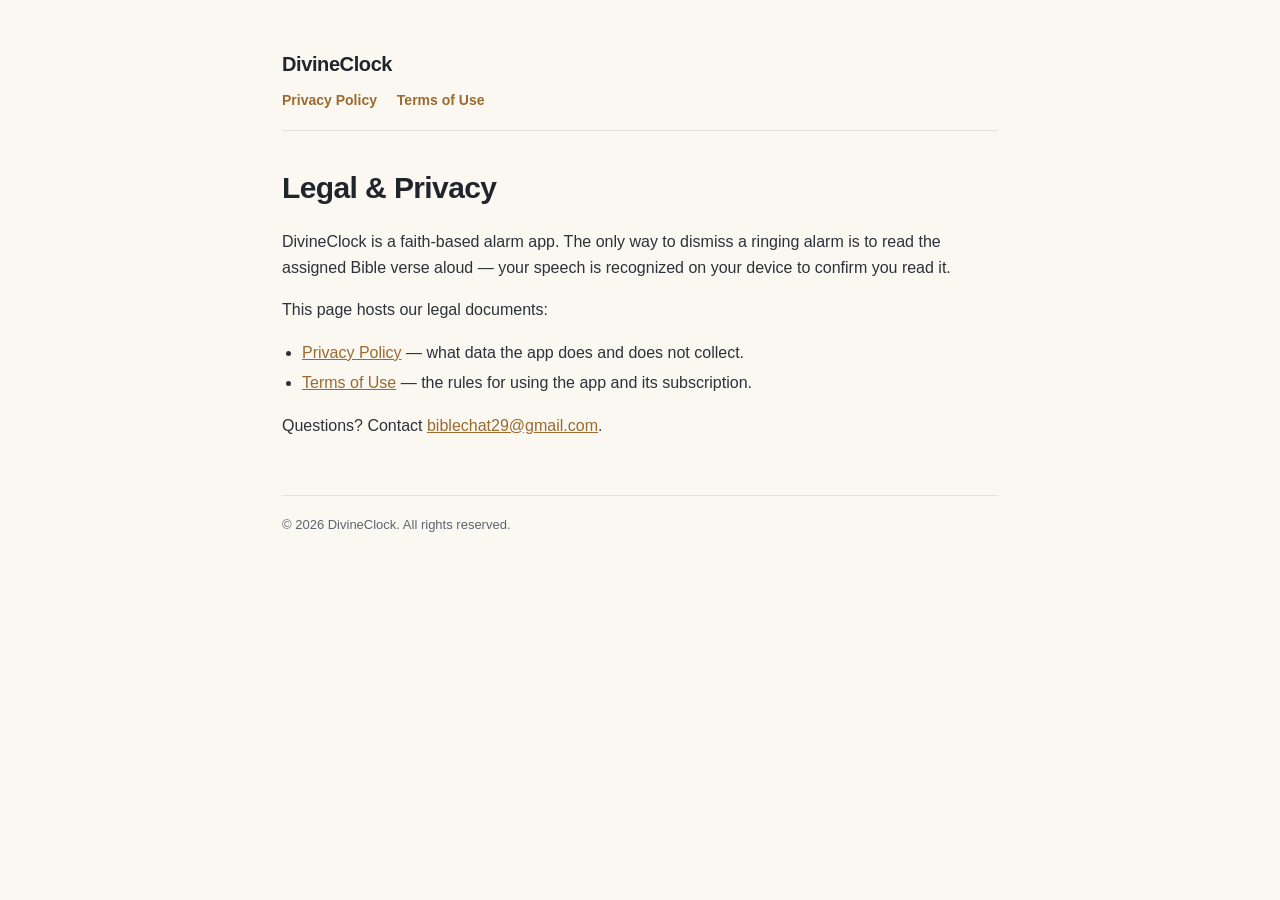
==== index.html @ ef39e465 "Add DivineClock privacy policy and terms of use (GitHub Pages) Co-Authored-By: Claude Opus 4.8 <nore" ====
<!DOCTYPE html>
<html lang="en">
<head>
<meta charset="utf-8">
<meta name="viewport" content="width=device-width, initial-scale=1">
<title>DivineClock — Legal</title>
<link rel="stylesheet" href="style.css">
</head>
<body>
<div class="wrap">
  <header class="site">
    <div class="brand">DivineClock</div>
    <nav>
      <a href="privacy.html">Privacy Policy</a>
      <a href="terms.html">Terms of Use</a>
    </nav>
  </header>

  <h1>Legal &amp; Privacy</h1>
  <p>DivineClock is a faith-based alarm app. The only way to dismiss a ringing
  alarm is to read the assigned Bible verse aloud — your speech is recognized
  on your device to confirm you read it.</p>

  <p>This page hosts our legal documents:</p>
  <ul>
    <li><a href="privacy.html">Privacy Policy</a> — what data the app does and does not collect.</li>
    <li><a href="terms.html">Terms of Use</a> — the rules for using the app and its subscription.</li>
  </ul>

  <p>Questions? Contact <a href="mailto:biblechat29@gmail.com">biblechat29@gmail.com</a>.</p>

  <footer class="site">© 2026 DivineClock. All rights reserved.</footer>
</div>
</body>
</html>
---- style.css ----
:root {
  --ink: #20242b;
  --mute: #5d6470;
  --brass: #9a6a2f;
  --line: #e6e1d8;
  --paper: #fbf8f2;
}
* { box-sizing: border-box; }
body {
  margin: 0;
  background: var(--paper);
  color: var(--ink);
  font: 16px/1.65 -apple-system, BlinkMacSystemFont, "Segoe UI", Roboto, Helvetica, Arial, sans-serif;
}
.wrap {
  max-width: 760px;
  margin: 0 auto;
  padding: 48px 22px 96px;
}
header.site {
  border-bottom: 1px solid var(--line);
  padding-bottom: 18px;
  margin-bottom: 32px;
}
header.site a { color: var(--brass); text-decoration: none; font-weight: 600; }
header.site .brand { font-size: 20px; font-weight: 800; letter-spacing: -.02em; }
header.site nav { margin-top: 8px; font-size: 14px; }
header.site nav a { margin-right: 16px; }
h1 { font-size: 30px; letter-spacing: -.02em; margin: 0 0 6px; }
h2 { font-size: 20px; margin: 38px 0 10px; letter-spacing: -.01em; }
h3 { font-size: 16px; margin: 22px 0 6px; }
.updated { color: var(--mute); font-size: 14px; margin-bottom: 8px; }
p, li { color: #2c313a; }
a { color: var(--brass); }
ul { padding-left: 20px; }
li { margin: 4px 0; }
table { border-collapse: collapse; width: 100%; margin: 14px 0; font-size: 14px; }
th, td { border: 1px solid var(--line); padding: 8px 10px; text-align: left; vertical-align: top; }
th { background: #f3efe7; }
.callout {
  background: #f5efe3;
  border: 1px solid #e6dcc6;
  border-radius: 12px;
  padding: 14px 16px;
  margin: 18px 0;
  font-size: 15px;
}
footer.site {
  margin-top: 56px;
  padding-top: 18px;
  border-top: 1px solid var(--line);
  color: var(--mute);
  font-size: 13px;
}
code { background: #efeadf; padding: 1px 5px; border-radius: 5px; font-size: 13px; }
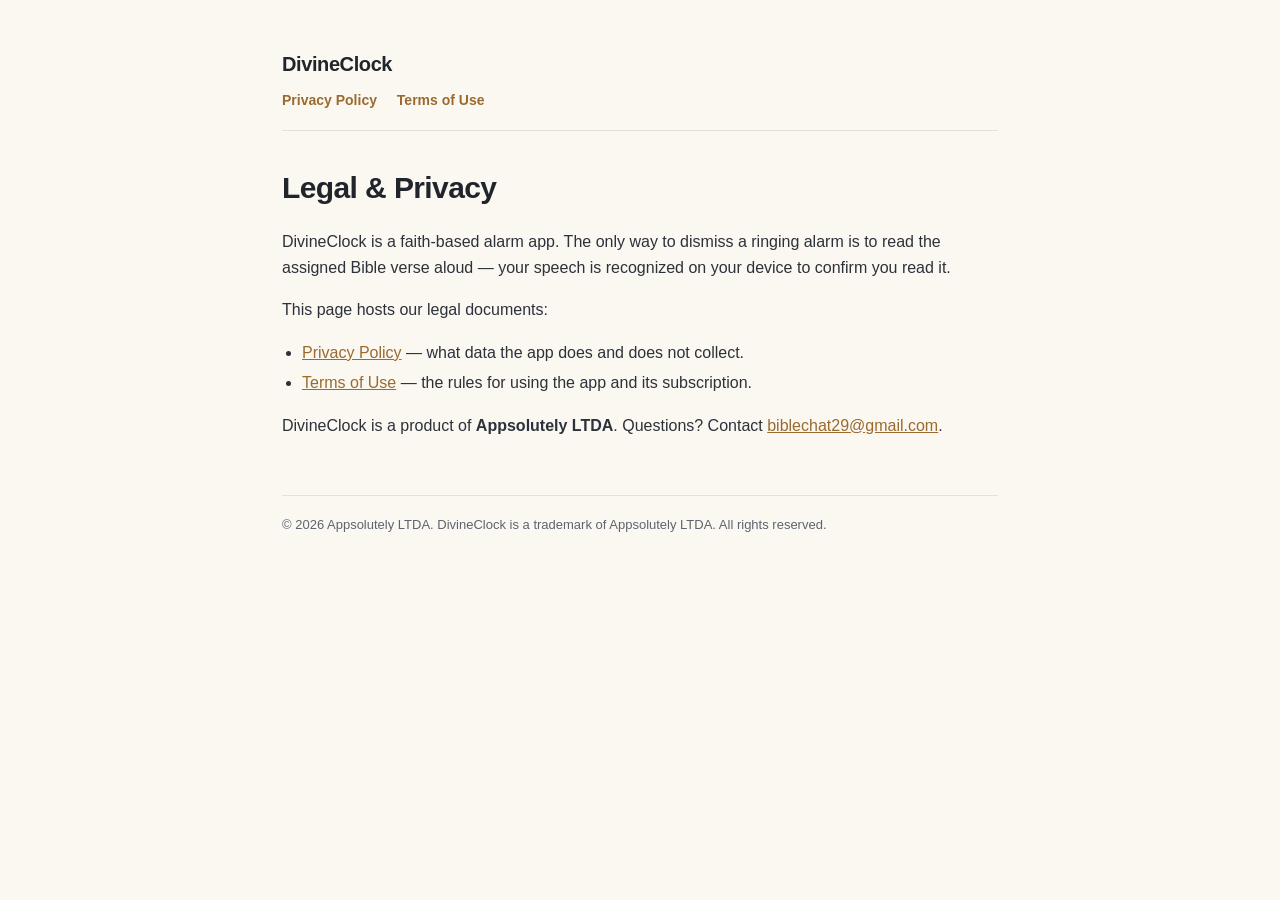
==== commit 499ec402: "Set publisher to Appsolutely LTDA; add company address Co-Authored-By: Claude Opus 4.8 <noreply@anth" ====
--- a/index.html
+++ b/index.html
@@ -27,9 +27,10 @@
     <li><a href="terms.html">Terms of Use</a> — the rules for using the app and its subscription.</li>
   </ul>
 
-  <p>Questions? Contact <a href="mailto:biblechat29@gmail.com">biblechat29@gmail.com</a>.</p>
+  <p>DivineClock is a product of <strong>Appsolutely LTDA</strong>. Questions?
+  Contact <a href="mailto:biblechat29@gmail.com">biblechat29@gmail.com</a>.</p>
 
-  <footer class="site">© 2026 DivineClock. All rights reserved.</footer>
+  <footer class="site">© 2026 Appsolutely LTDA. DivineClock is a trademark of Appsolutely LTDA. All rights reserved.</footer>
 </div>
 </body>
 </html>
